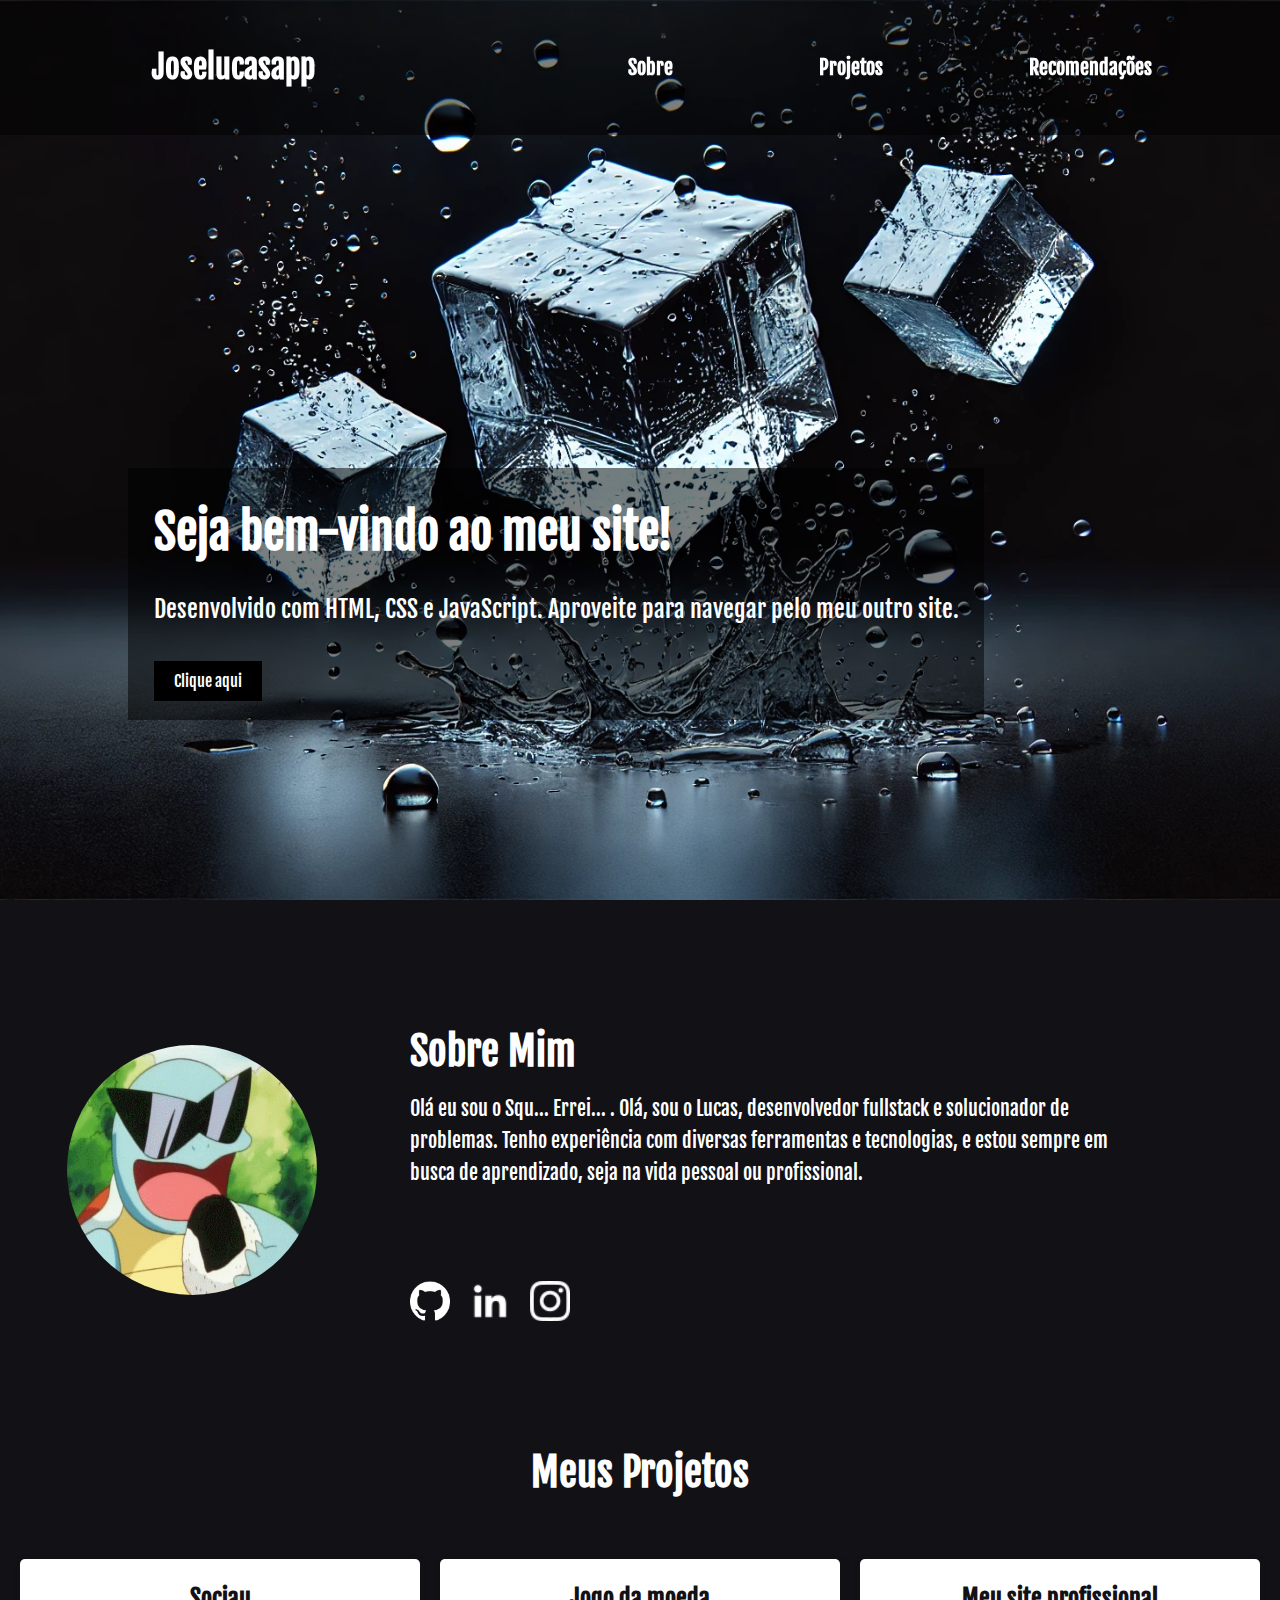
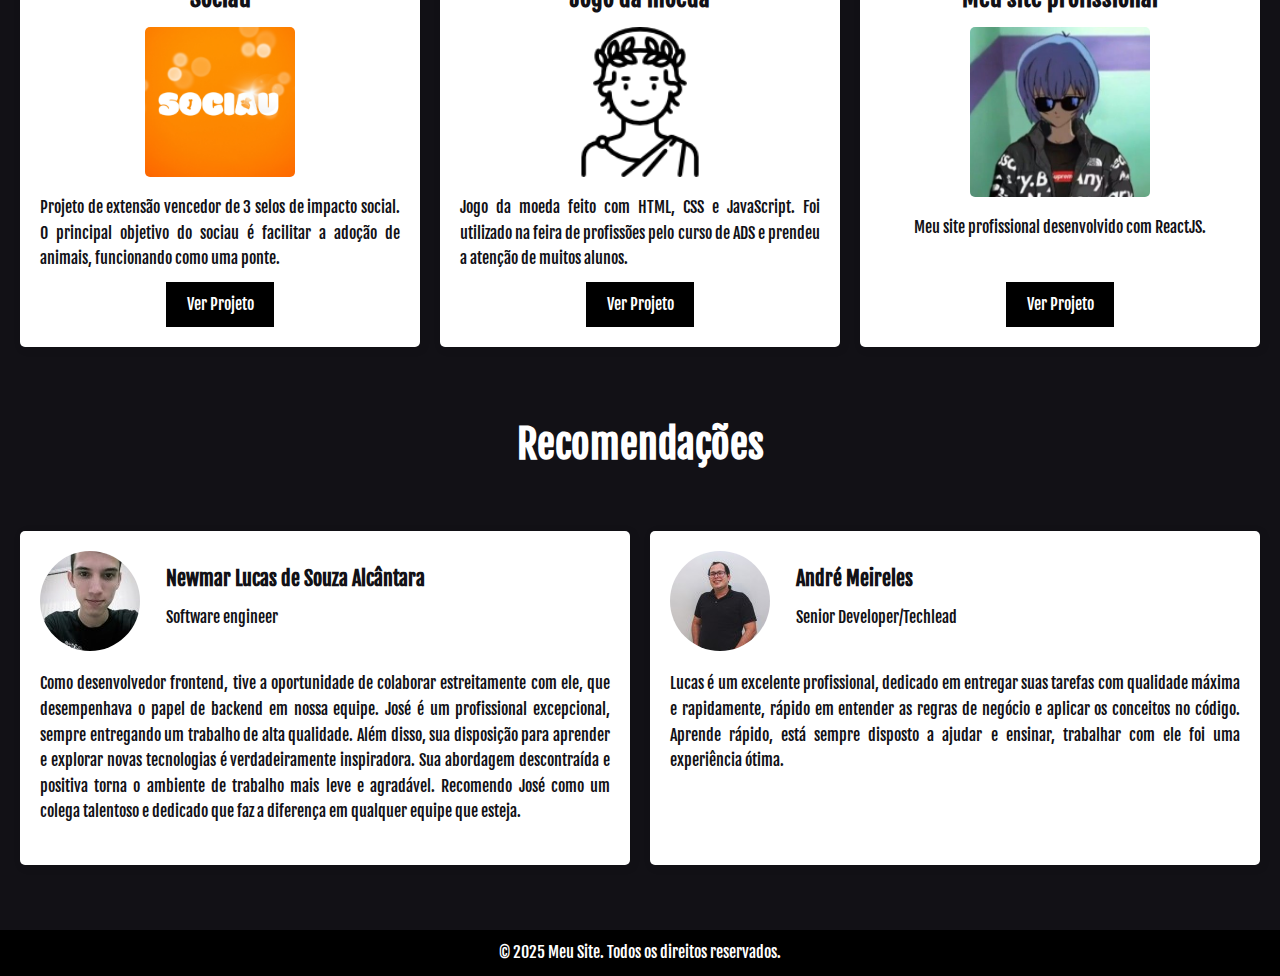
==== index.html @ d413ca13 "feat: my website" ====
<!DOCTYPE html>
<html lang="pt-BR">
<head>
    <meta charset="UTF-8">
    <meta name="viewport" content="width=device-width, initial-scale=1.0">
    <meta name="description" content="Projeto de site utilizando HTML e CSS avançado.">
    <title>Lukinhas</title>
    <link rel="icon" href="assets/rey.jpg" type="image/x-icon">
    <link rel="preconnect" href="https://fonts.googleapis.com">
    <link rel="preconnect" href="https://fonts.gstatic.com" crossorigin>
    <link href="https://fonts.googleapis.com/css2?family=Fjalla+One&display=swap" rel="stylesheet">
    <link rel="stylesheet" href="css/root.css">
    <link rel="stylesheet" href="css/styles.css">
    <link rel="stylesheet" href="css/mobile.css">

</head>
<body>
    <!-- Cabeçalho -->
    <header>
        <nav class="navbar">
            <h1 class="logo">
                <a href="https://joselucasapp.com">Joselucasapp</a>
            </h1>
            <div class="mobile-menu">
                <p>Menu</p>
            </div>
            <ul class="menu" id="menu">
                <li><a href="#about">Sobre</a></li>
                <li><a href="#projects">Projetos</a></li>
                <li><a href="#feedbacks">Recomendações</a></li>
            </ul>
        </nav>
    </header>

    <!-- Seção Principal -->
    <main>
        <section class="hero">
            <div class="content">
                <h1>Seja bem-vindo ao meu site!</h1>
                <p>Desenvolvido com HTML, CSS e JavaScript. Aproveite para navegar pelo meu outro site.</p>
                <a href="https://joselucasapp.com" target="_blank" class="btn">Clique aqui</a>
            </div>
        </section>

        <!-- Sobre -->
        <section id="about" class="about">
            <div class="image">
                <img src="assets/squirtle.gif" class="squirtle" alt="Gif do Squirtle">
            </div>
            <div class="about-content">
                <div class="about-text">
                    <h2>Sobre Mim</h2>
                    <p>Olá eu sou o Squ... Errei... . Olá, sou o Lucas, desenvolvedor fullstack e solucionador de problemas. Tenho experiência com diversas ferramentas e tecnologias, e estou sempre em busca de aprendizado, seja na vida pessoal ou profissional.</p>
                </div>
                <div class="social-media">
                    <a href="https://github.com/joselucasapp" target="_blank">
                        <img src="assets/icons/git.png" alt="Logo do GitHub">
                    </a>
                    <a href="https://www.linkedin.com/in/jlgf524150/" target="_blank">
                        <img src="assets/icons/linkedin.png" alt="Logo do LinkedIn">
                    </a>
                    <a href="https://www.instagram.com/jlucasgf/" target="_blank">
                        <img src="assets/icons/instagram.png" alt="Logo do Instagram">
                    </a>
                </div>
            </div>
        </section>

        <!-- Projetos -->
        <section id="projects" class="projects">
            <h2>Meus Projetos</h2>
            <div class="grid-container">
                
            </div>
        </section>

        <!-- Recomendações -->
        <section id="feedbacks" class="feedbacks">
            <h2>Recomendações</h2>
            <div class="flex-container">
                
               
            </div>
        </section>
    </main>

    <!-- Rodapé -->
    <footer>
        <p>&copy; 2025 Meu Site. Todos os direitos reservados.</p>
    </footer>

    <!-- Plugin VLibras para acessibilidade -->
    <div vw class="enabled">
        <div vw-access-button class="active"></div>
        <div vw-plugin-wrapper>
            <div class="vw-plugin-top-wrapper"></div>
        </div>
    </div>
    <script src="https://vlibras.gov.br/app/vlibras-plugin.js"></script>
    <script>new window.VLibras.Widget();</script>
    <script src="js/projects.js"></script>
    <script src="js/feedbacks.js"></script>
    <script src="js/menu-mobile.js"></script>
</body>
</html>
---- css/root.css ----
html {
    scroll-behavior: smooth;
}

.fjalla-one-regular {
    font-family: "Fjalla One", serif;
    font-weight: 400;
    font-style: normal;
}

::-webkit-scrollbar {
    display: none;
}

input,
textarea,
button {
    outline: none;
}


:root {
    --main-color: #121116;
    --primary: #000;
    --secundary: #005;
    --text-color: #fff;
    --main-font: Fjalla One, sans-serif;
    --black-opacity: rgba(0, 0, 0, 0.5);
}
---- css/styles.css ----
* {
    margin: 0;
    padding: 0;
    box-sizing: border-box;
    max-width: 100vw;
}

html,
body {
    overflow-x: hidden;
    width: 100vw;
}

body {
    font-family: var(--main-font);
    color: var(--text-color);
    background-color: var(--main-color);
    line-height: 1.6;
    text-align: center;
    overflow-x: hidden;
}

a {
    text-decoration: none;
}

header {
    height: 15vh;
    width: 100%;
    position: fixed;
    background: var(--black-opacity);
    top: 0;
    z-index: 999;
}

/* Cabeçalho */
.navbar {
    display: flex;
    justify-content: space-between;
    align-items: center;
    padding: 15px;
    color: white;
    height: 100%;
    width: 100%;
}

.navbar .logo {
    font-size: 32px;
    font-weight: bold;
    height: 100%;
    width: 35%;
    display: flex;
    align-items: center;
    justify-content: center;
}

.navbar .logo a {
    color: var(--text-color);
}

.menu {
    list-style: none;
    display: flex;
    height: 100%;
    width: 60%;
    display: flex;
    align-items: center;
    justify-content: space-evenly;
}

.menu a {
    transition: 0.3s;
    transform: scale(0.9);
    margin: 0 15px;
    padding: 2vh;
    color: white;
    text-decoration: none;
    font-weight: bold;
    font-size: 20px;
    cursor: pointer;
}

.menu a:hover {
    transition: 0.3s;
    transform: scale(1);
    background-color: var(--text-color);
    color: var(--primary);
}


/* Hero Section */
.hero {
    height: 100vh;
    background: url('../assets/page.webp') no-repeat center center/cover;
    color: white;
    display: flex;
    align-items: end;
    justify-content: start;
    padding-bottom: 10vh;
}

.hero .content {
    text-align: start;
    margin-left: 10vw;
    margin-bottom: 10vh;
    background-color: var(--black-opacity);
    padding: 2vw;
}

.hero h1 {
    font-size: 48px;
    margin-bottom: 20px;
}

.hero p {
    font-size: 24px;
    margin-bottom: 40px;
}

.hero .btn {
    background: var(--primary);
    color: var(--text-color);
    padding: 10px 20px;
    border: none;
    cursor: pointer;
    font-size: 16px;
}

.hero .btn:hover {
    color: var(--primary);
    background: var(--text-color);
}

.about {
    background-color: var(--main-color);
    display: flex;
    height: max-content;
    min-height: 60vh;
}

.about .about-content {
    text-align: start;
    padding: 2vw;
    width: 60%;
    display: flex;
    flex-direction: column;
    justify-content: space-evenly;
}

.about p {
    font-size: 20px;
}

.about .image {
    display: flex;
    width: 30%;
    height: 100%;
    min-height: 60vh;
    align-items: center;
    justify-content: center;
}

/* Sobre */
.about .squirtle {
    width: 250px;
    height: 250px;
    border-radius: 100%;
}

.about .social-media {
    width: 25%;
    height: max-content;
    display: flex;
    justify-content: start;
    align-items: start;
}

.about .social-media a {
    display: flex;
    align-items: center;
    justify-content: center;
    width: max-content;
    font-size: 24px;
    margin-right: 20px;
}

.about .social-media a:hover {
    background-color: var(--main-color);
}

.about .social-media a img {
    width: 40px;
    filter: invert(1);
}

.projects {
    background-color: var(--main-color);
    display: flex;
    height: max-content;
    flex-direction: column;
    padding-bottom: 5vh;
}

/* Projetos Grid */
.grid-container {
    display: grid;
    grid-template-columns: repeat(auto-fit, minmax(250px, 1fr));
    gap: 20px;
    padding: 20px;
    padding-top: 5vh;
}

.card {
    background: white;
    padding: 20px;
    border-radius: 5px;
    box-shadow: 2px 2px 10px rgba(0, 0, 0, 0.1);
    display: flex;
    flex-direction: column;
    justify-content: space-between;
    align-items: center;
}

.card h3 {
    font-size: 24px;
    margin-bottom: 10px;
    color: var(--main-color);
}

.card img {
    width: 150px;
    height: auto;
    border-radius: 5px;
    margin-bottom: 10px;
}

.card p {
    font-size: 16px;
    margin-bottom: 10px;
    color: var(--main-color);
    text-align: justify;
}

.card #img3 {
    width: 180px;
}

.card .btn {
    background: var(--primary);
    color: var(--text-color);
    padding: 10px 20px;
    border: none;
    cursor: pointer;
    font-size: 16px;
    width: 30%;
}


.feedbacks {
    background-color: var(--main-color);
    display: flex;
    height: max-content;
    flex-direction: column;
    align-items: center;
    justify-content: space-between;
    width: 100%;
    padding-bottom: 5vh;
}

.feedbacks h2,
.projects h2,
.about h2 {
    font-size: 40px;
    margin-bottom: 10px;
}



.feedbacks .flex-container {
    display: grid;
    grid-template-columns: repeat(auto-fit, minmax(40%, 2fr));
    gap: 20px;
    padding: 20px;
    padding-top: 5vh;
}

.feedbacks-cards {
    width: 100%;
    min-height: max-content;
    background: transparent;
    padding: 20px;
    border-radius: 5px;
    box-shadow: 2px 2px 10px rgba(0, 0, 0, 0.1);
    display: flex;
    flex-direction: column;
    align-items: center;
    background-color: white;
}

.feedbacks-cards .top {
    display: flex;
    justify-content: start;
    align-items: center;
    width: 100%;
    margin-bottom: 20px;
    height: max-content;
}

.feedbacks-cards .top .top-text {
    display: flex;
    flex-direction: column;
    align-items: flex-start;
    margin-left: 2vw;
}

.feedbacks-cards .top .top-text h2 {
    font-size: 20px;
    margin-bottom: 10px;
    color: var(--main-color);
}

.feedbacks-cards .top .top-text p {
    font-size: 16px;
    margin-bottom: 10px;
    color: var(--main-color);
}

.feedbacks-cards .top .top-image {
    display: flex;
    align-items: center;
    justify-content: center;
    width: 100px;
    height: 100px;
    border-radius: 100%;
    overflow: hidden;
}

.feedbacks-cards .top .top-image img {
    width: 100%;
}

.feedbacks-cards .content {
    font-size: 16px;
    margin-bottom: 10px;
    color: var(--main-color);
}

.feedbacks-cards .content p {
    font-size: 16px;
    margin-bottom: 10px;
    color: var(--main-color);
    text-align: justify;
}

/* Rodapé */
footer {
    padding: 10px;
    background: var(--primary);
    color: white;
}

.mobile-menu {
    position: absolute;
    display: none;
    margin-top: 12vh;
    background-color: var(--primary);
    width: 100%;
    padding-bottom: 1vh;
    font-weight: bold;
}

.mobile-menu p {
    font-size: 20px;
}
---- css/mobile.css ----
@media screen and (max-width: 768px) {
    body {
        width: 100vw;
        overflow-x: hidden;
    }

    header {
        width: 100%;
        height: 10vh;
    }

    .feedbacks h2,
    .projects h2,
    .about h2 {
        font-size: 40px;
        margin-bottom: 1vh;
        margin-top: 1vh;
        text-align: center;
    }

    .navbar {
        flex-direction: column;
        justify-content: center;
        background-color: var(--primary);
    }

    .navbar .logo {
        width: 100%;
    }

    .navbar .menu {
        position: absolute;
        width: 100%;
        flex-direction: column;
        display: none;
        font-size: 20px;
        margin-top: 25vh;
        height: 20vh;
        background-color: var(--primary);
        transform: scale(1);
    }

    .menu a:hover {
        transform: scale(1);
        background-color: var(--primary);
        color: var(--text-color);
    }

    .mobile-menu {
        display: block;
    }

    .hero {
        width: 100%;
        height: 100vh;
        background: url('../assets/page.webp') no-repeat center center/cover;
        color: white;
        display: flex;
        align-items: end;
        padding-bottom: 0;
        justify-content: start;
    }

    .hero .content {
        width: 100%;
        margin-left: 0;
        margin-bottom: 0;
        background-color: var(--black-opacity);
        padding-bottom: 5vh;
    }

    .hero h1 {
        font-size: 40px;
    }

    .hero p {
        font-size: 20px;
    }

    .hero .btn {
        font-size: 20px;
    }

    .about {
        flex-direction: column;
        align-items: center;
        padding-top: 5vh;
    }

    .about .about-content {
        width: 90%;
        padding: 0;
        text-align: justify;
    }

    .about .image {
        min-height: max-content;
    }

    .about .social-media {
        align-items: center;
    }

    .projects {
        padding-top: 1vh;
        padding-bottom: 1vh;
    }

    .card h3 {
        font-size: 30px;
    }

    .card p {
        font-size: 20px;
    }

    .card .btn {
        font-size: 20px;
        width: 50%;
    }

    .feedbacks {
        padding-top: 1vh;
        padding-bottom: 1vh;
    }

    .feedbacks-cards .top {
        flex-direction: column;
    }

    .feedbacks .flex-container {
        grid-template-columns: repeat(auto-fit, minmax(100%, 1fr));
    }

    .feedbacks-cards .top .top-text h2 {
        font-size: 30px;
        text-align: justify;
        margin-left: 0;
    }

    .feedbacks-cards .top .top-text p {
        font-size: 20px;
        text-align: justify;
    }

    .feedbacks-cards .content p {
        font-size: 20px;
        text-align: justify;
    }

    .grid-container {
        min-width: 0;
        flex-wrap: wrap;
    }

    .navbar,
    .hero,
    .menu {
        max-width: 100vw;
    }
}
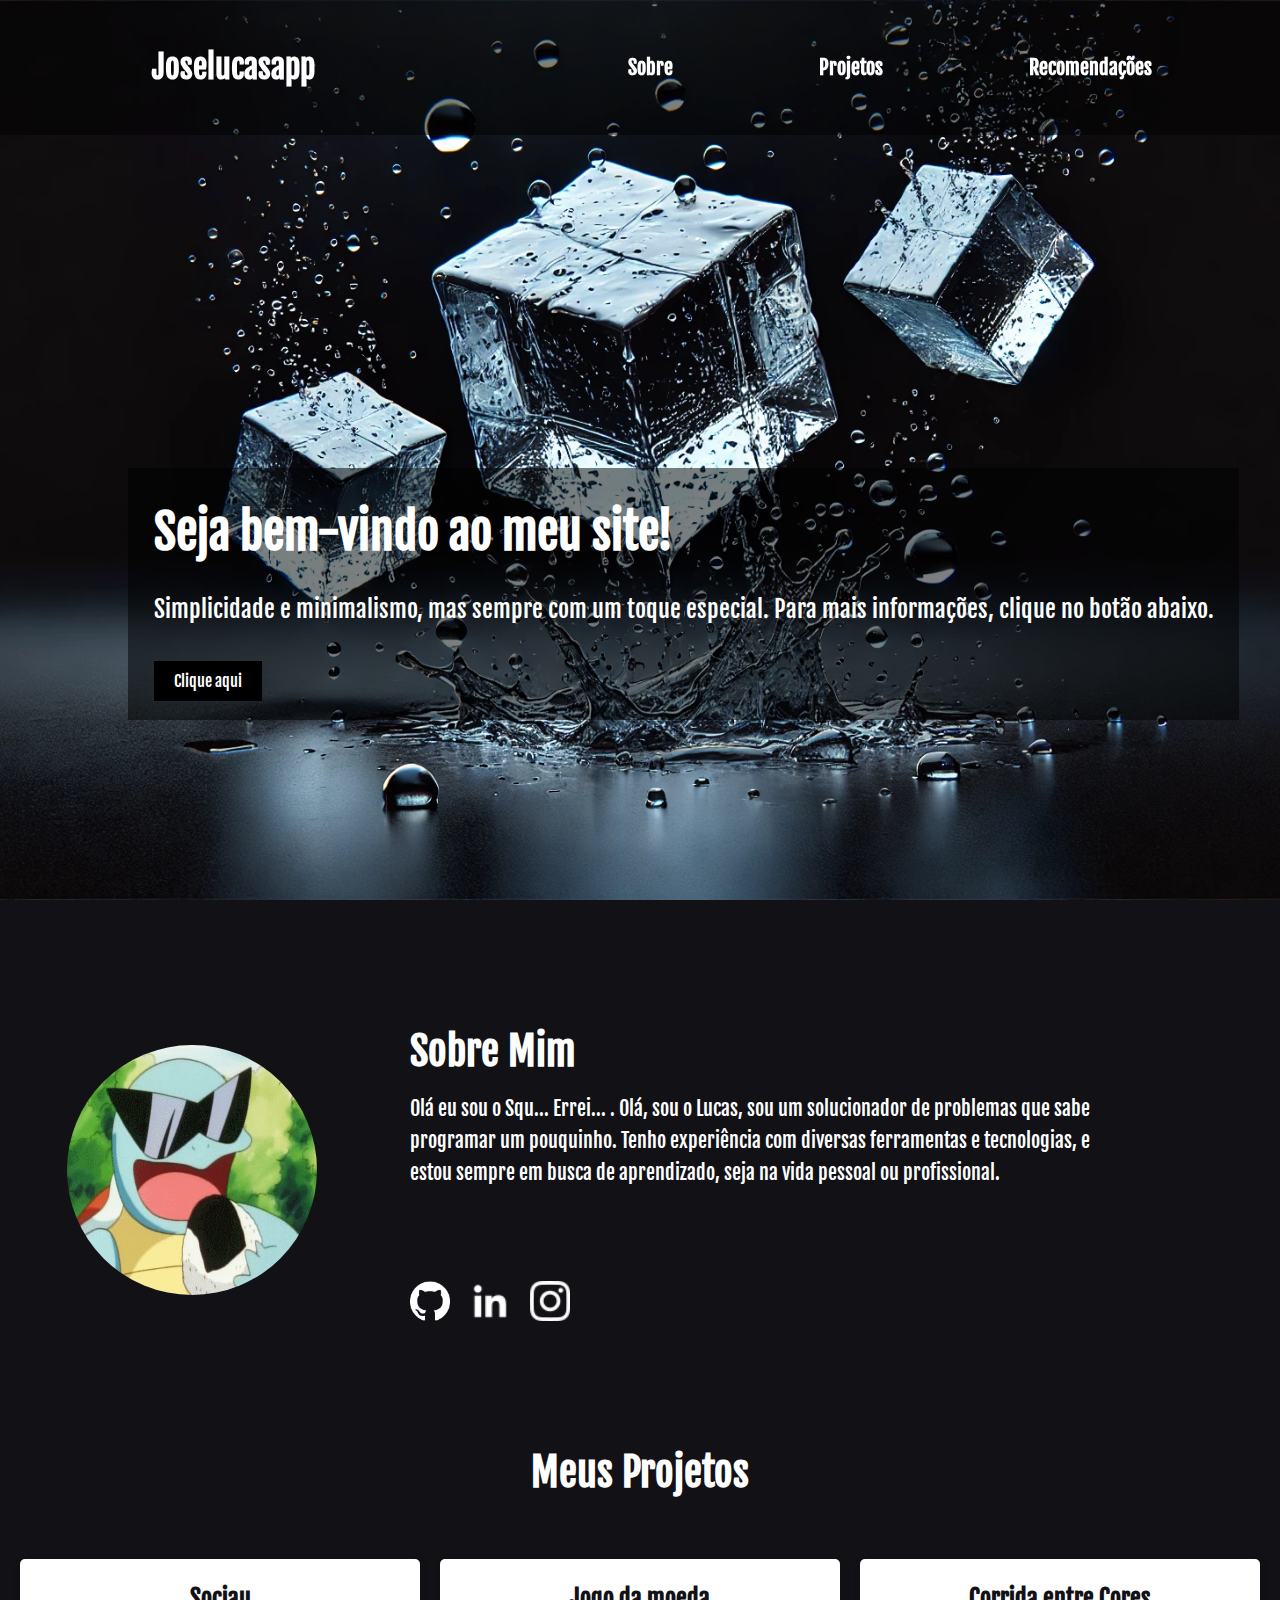
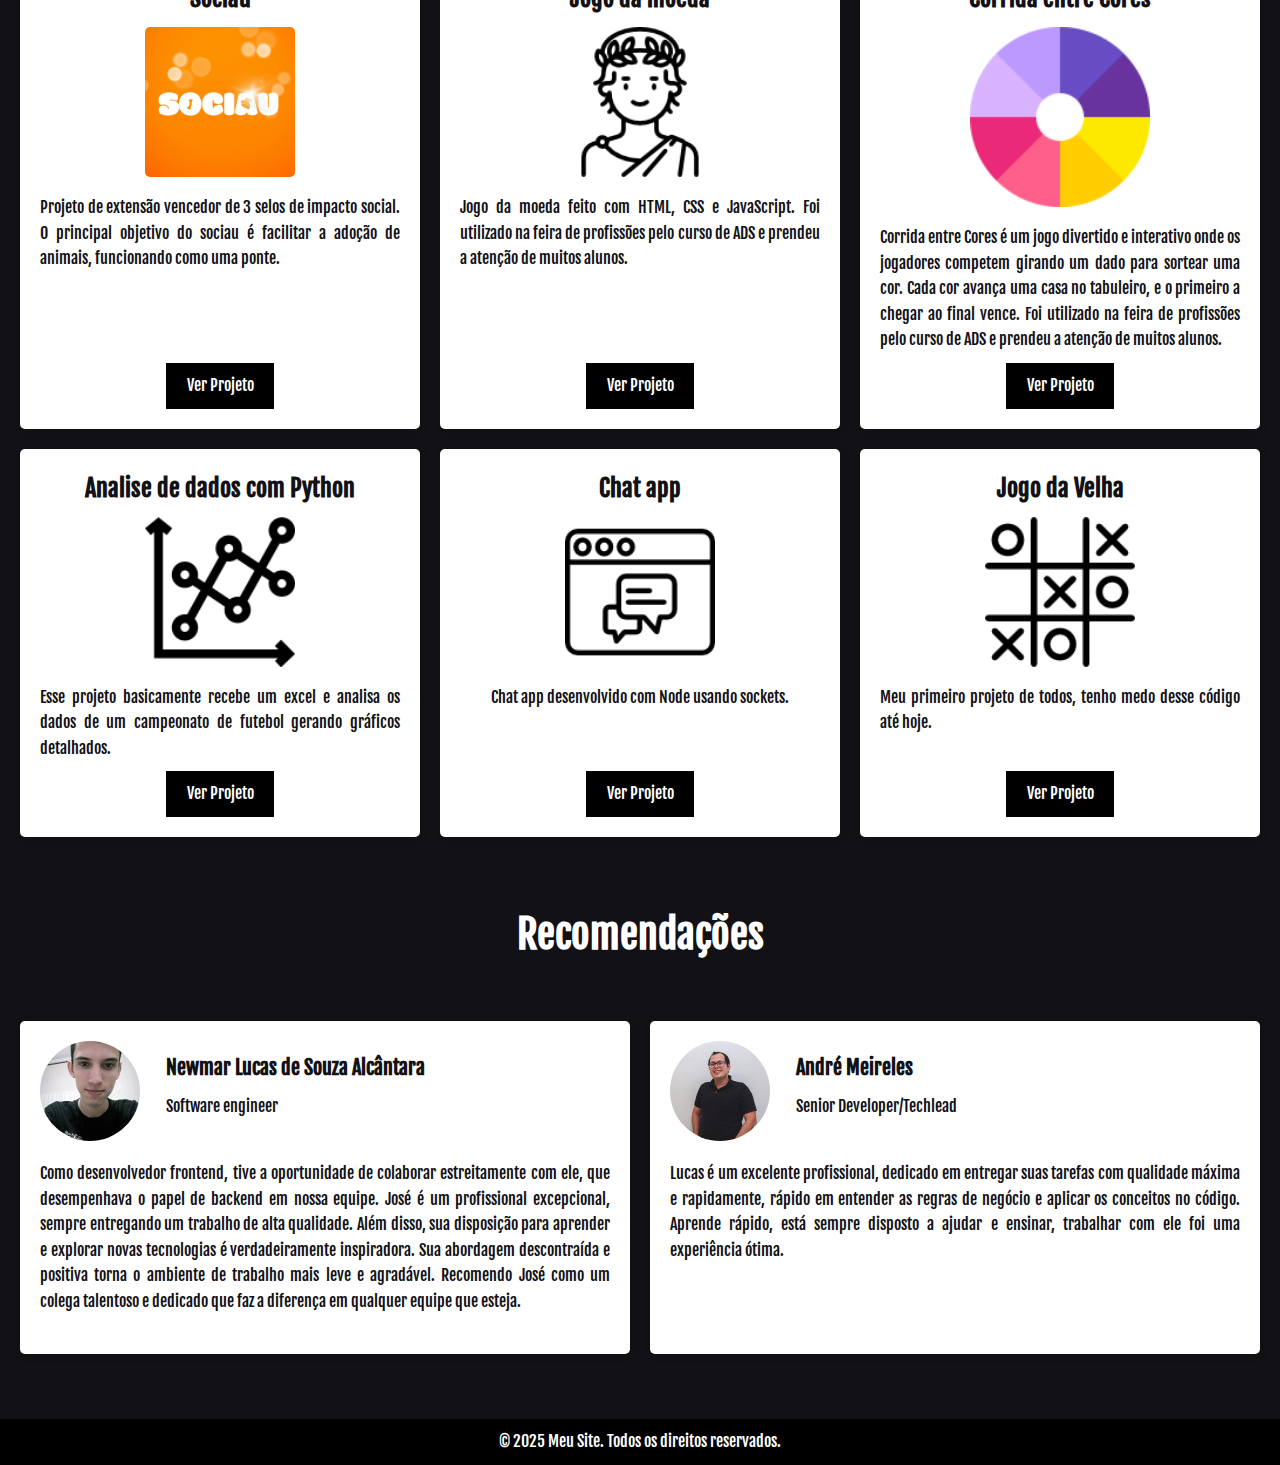
==== commit 31c71ff6: "feat: end" ====
--- a/index.html
+++ b/index.html
@@ -37,7 +37,7 @@
         <section class="hero">
             <div class="content">
                 <h1>Seja bem-vindo ao meu site!</h1>
-                <p>Desenvolvido com HTML, CSS e JavaScript. Aproveite para navegar pelo meu outro site.</p>
+                <p>Simplicidade e minimalismo, mas sempre com um toque especial. Para mais informações, clique no botão abaixo.</p>
                 <a href="https://joselucasapp.com" target="_blank" class="btn">Clique aqui</a>
             </div>
         </section>
@@ -50,7 +50,7 @@
             <div class="about-content">
                 <div class="about-text">
                     <h2>Sobre Mim</h2>
-                    <p>Olá eu sou o Squ... Errei... . Olá, sou o Lucas, desenvolvedor fullstack e solucionador de problemas. Tenho experiência com diversas ferramentas e tecnologias, e estou sempre em busca de aprendizado, seja na vida pessoal ou profissional.</p>
+                    <p>Olá eu sou o Squ... Errei... . Olá, sou o Lucas, sou um solucionador de problemas que sabe programar um pouquinho. Tenho experiência com diversas ferramentas e tecnologias, e estou sempre em busca de aprendizado, seja na vida pessoal ou profissional.</p>
                 </div>
                 <div class="social-media">
                     <a href="https://github.com/joselucasapp" target="_blank">
--- a/css/root.css
+++ b/css/root.css
@@ -22,7 +22,6 @@
 :root {
     --main-color: #121116;
     --primary: #000;
-    --secundary: #005;
     --text-color: #fff;
     --main-font: Fjalla One, sans-serif;
     --black-opacity: rgba(0, 0, 0, 0.5);
--- a/css/styles.css
+++ b/css/styles.css
@@ -204,7 +204,7 @@
 /* Projetos Grid */
 .grid-container {
     display: grid;
-    grid-template-columns: repeat(auto-fit, minmax(250px, 1fr));
+    grid-template-columns: repeat(auto-fit, minmax(30%, 3fr));
     gap: 20px;
     padding: 20px;
     padding-top: 5vh;
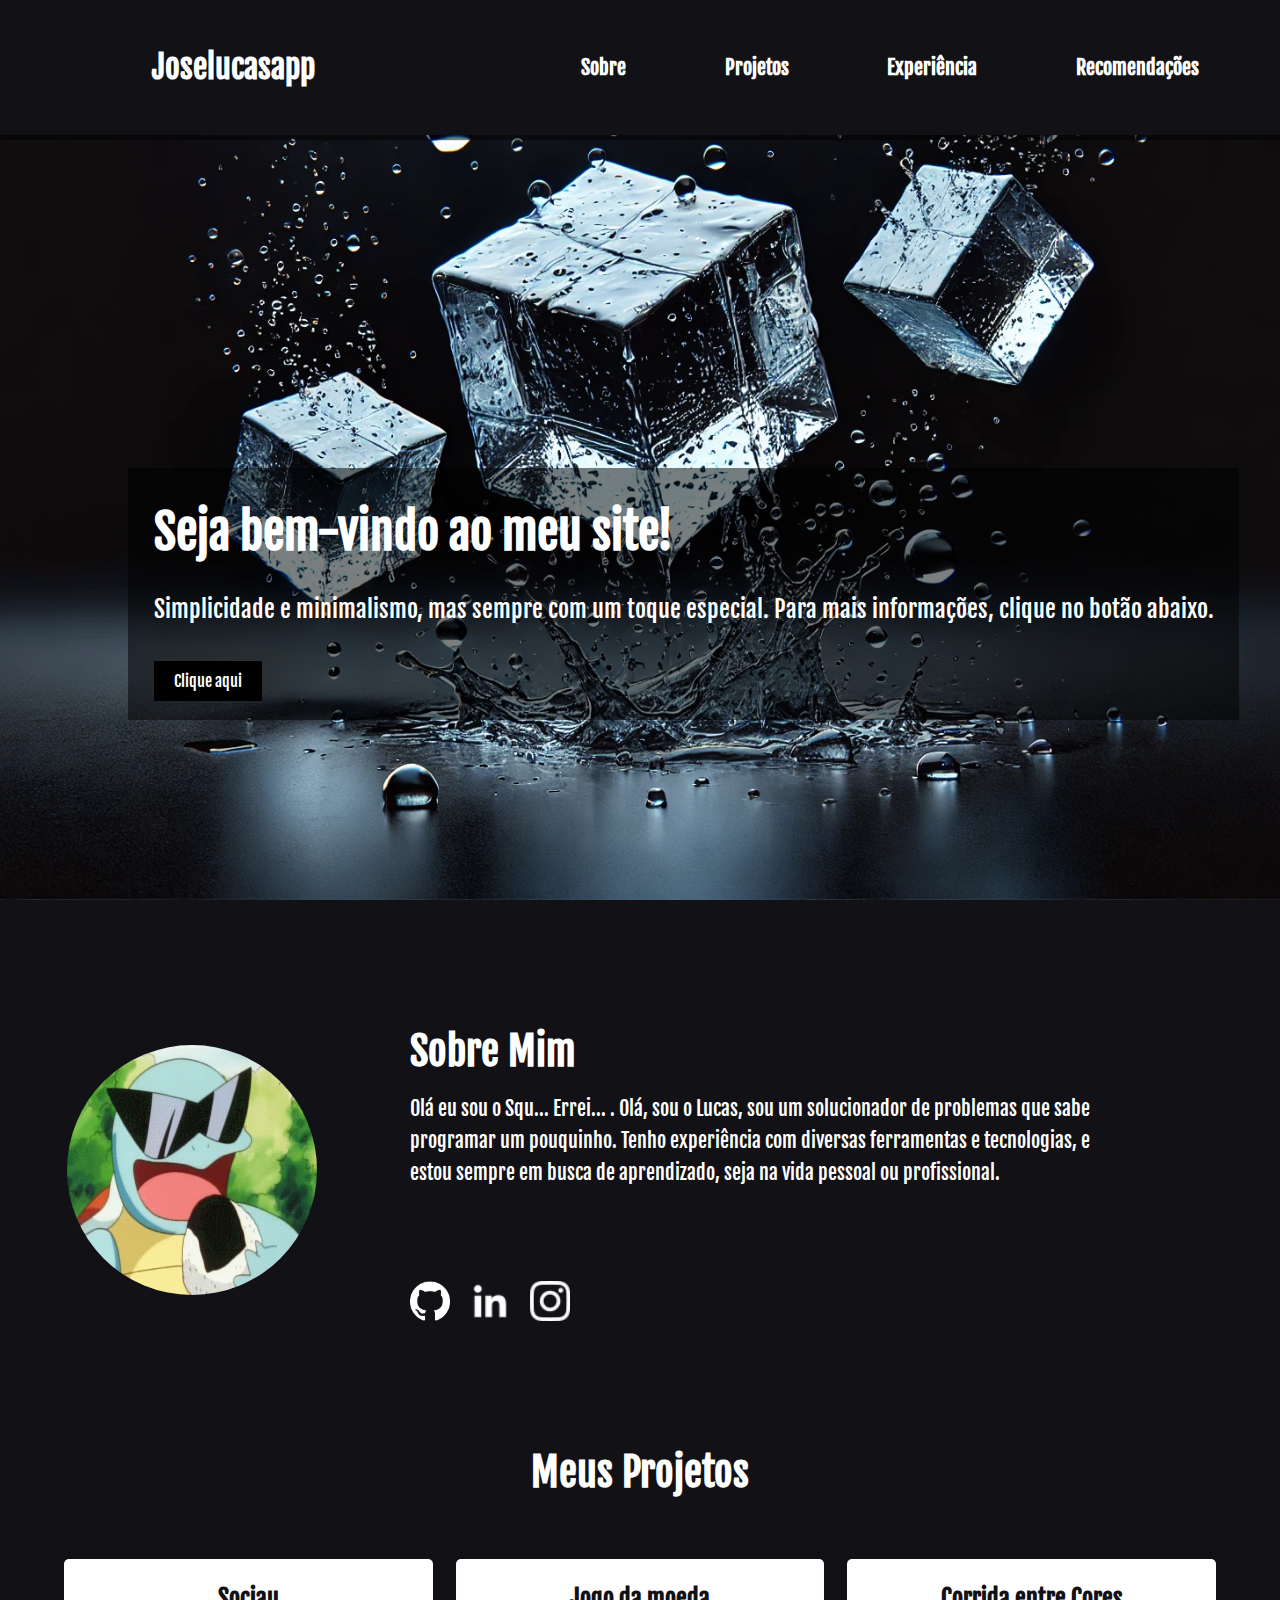
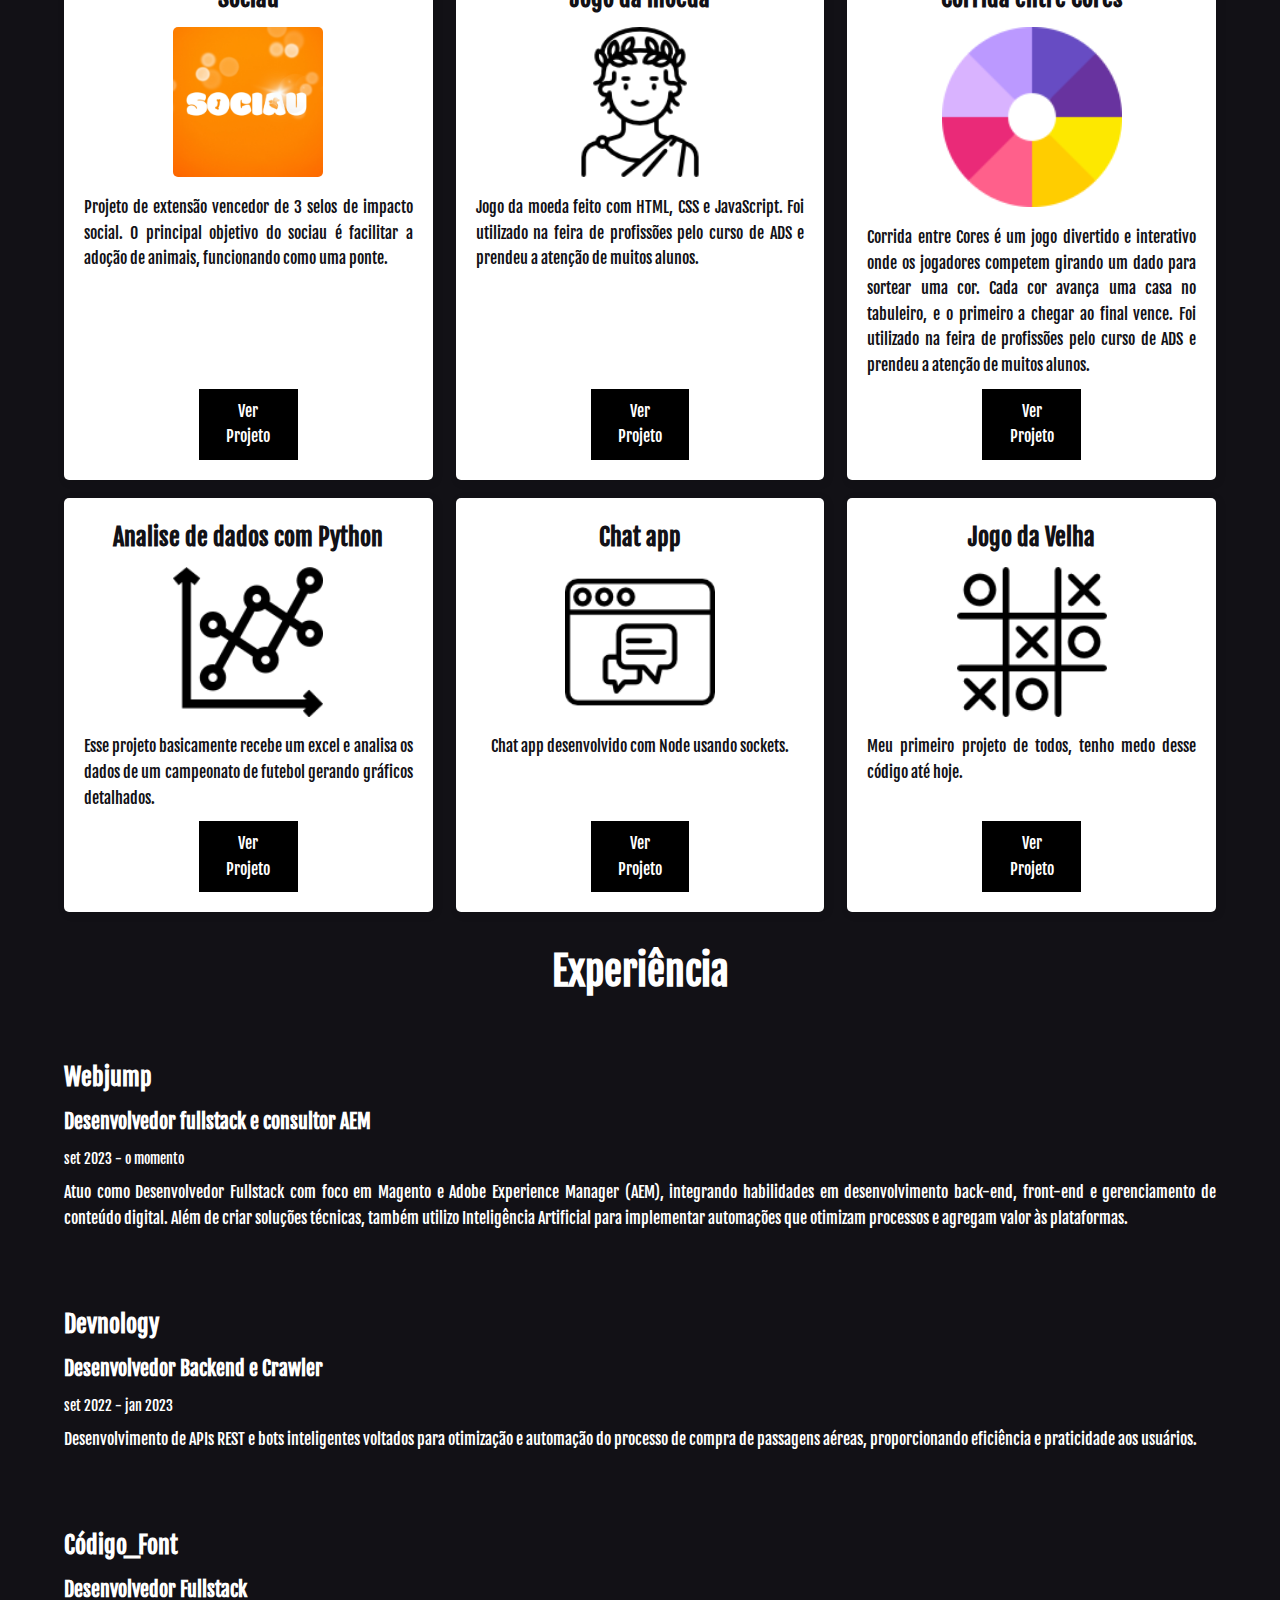
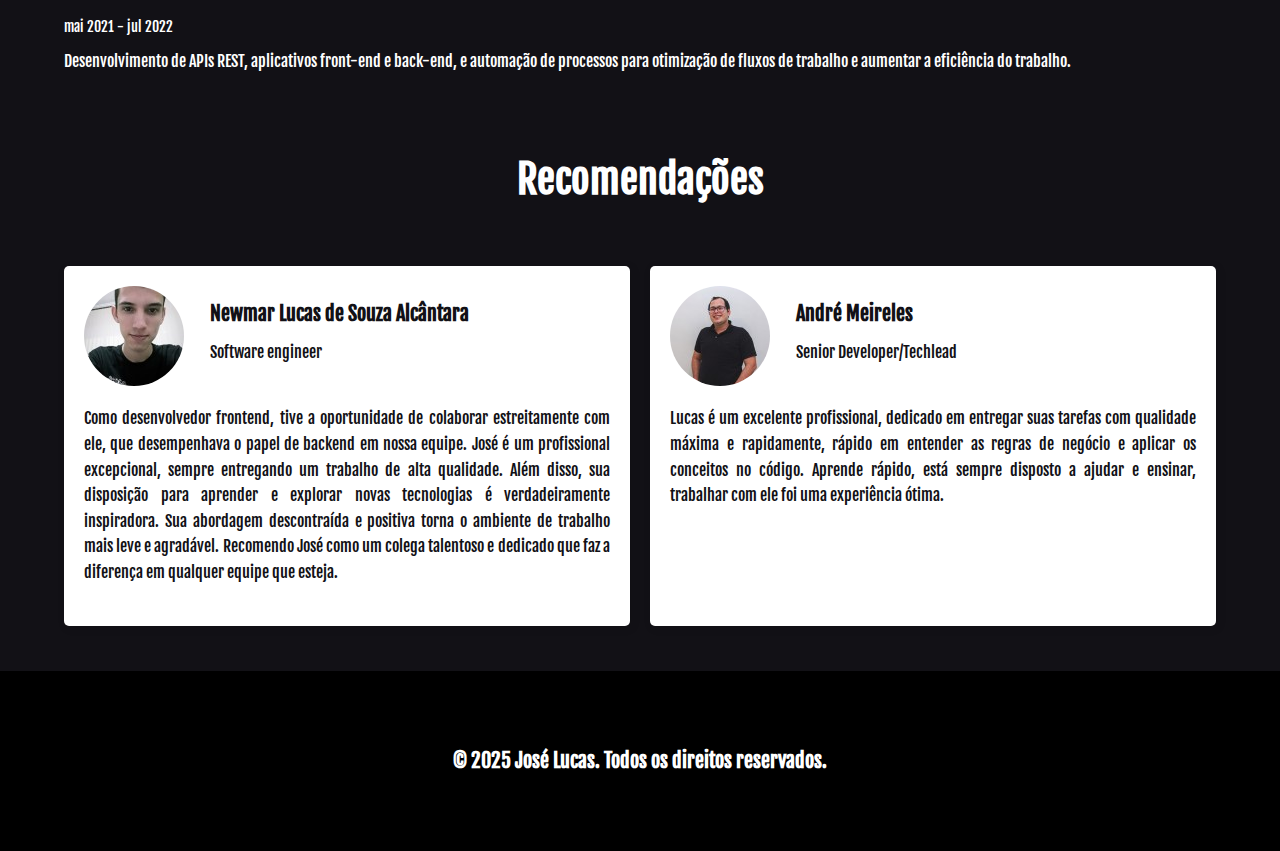
==== commit dc99ca50: "fix: header" ====
--- a/index.html
+++ b/index.html
@@ -27,6 +27,7 @@
             <ul class="menu" id="menu">
                 <li><a href="#about">Sobre</a></li>
                 <li><a href="#projects">Projetos</a></li>
+                <li><a href="#work">Experiência</a></li>
                 <li><a href="#feedbacks">Recomendações</a></li>
             </ul>
         </nav>
@@ -74,6 +75,14 @@
             </div>
         </section>
 
+        <!-- Experiência -->
+        <section id="work" class="work">
+            <h2>Experiência</h2>
+            <div class="work-container">
+                
+            </div>
+        </section>
+
         <!-- Recomendações -->
         <section id="feedbacks" class="feedbacks">
             <h2>Recomendações</h2>
@@ -86,7 +95,7 @@
 
     <!-- Rodapé -->
     <footer>
-        <p>&copy; 2025 Meu Site. Todos os direitos reservados.</p>
+        <p>&copy; 2025 José Lucas. Todos os direitos reservados.</p>
     </footer>
 
     <!-- Plugin VLibras para acessibilidade -->
@@ -101,5 +110,6 @@
     <script src="js/projects.js"></script>
     <script src="js/feedbacks.js"></script>
     <script src="js/menu-mobile.js"></script>
+    <script src="js/work.js"></script>
 </body>
 </html>--- a/css/styles.css
+++ b/css/styles.css
@@ -11,6 +11,13 @@
     width: 100vw;
 }
 
+main {
+    display: flex;
+    flex-direction: column;
+    width: 100vw;
+    align-items: center;
+}
+
 body {
     font-family: var(--main-font);
     color: var(--text-color);
@@ -28,7 +35,7 @@
     height: 15vh;
     width: 100%;
     position: fixed;
-    background: var(--black-opacity);
+    background: var(--main-color);
     top: 0;
     z-index: 999;
 }
@@ -42,6 +49,8 @@
     color: white;
     height: 100%;
     width: 100%;
+
+    box-shadow: 1px 3px 1px 2px rgba(0, 0, 0, 0.5);
 }
 
 .navbar .logo {
@@ -90,6 +99,7 @@
 
 /* Hero Section */
 .hero {
+    width: 100vw;
     height: 100vh;
     background: url('../assets/page.webp') no-repeat center center/cover;
     color: white;
@@ -199,14 +209,15 @@
     height: max-content;
     flex-direction: column;
     padding-bottom: 5vh;
+    width: 90%;
 }
 
 /* Projetos Grid */
 .grid-container {
     display: grid;
     grid-template-columns: repeat(auto-fit, minmax(30%, 3fr));
-    gap: 20px;
-    padding: 20px;
+    gap: 2%;
+    padding: 0;
     padding-top: 5vh;
 }
 
@@ -263,24 +274,83 @@
     flex-direction: column;
     align-items: center;
     justify-content: space-between;
-    width: 100%;
+    width: 90%;
     padding-bottom: 5vh;
 }
 
 .feedbacks h2,
 .projects h2,
-.about h2 {
+.about h2,
+.work h2 {
     font-size: 40px;
     margin-bottom: 10px;
 }
 
-
+.work {
+    display: flex;
+    height: max-content;
+    flex-direction: column;
+    align-items: center;
+    justify-content: space-between;
+    width: 90%;
+}
+
+.work .work-container {
+    display: flex;
+    flex-direction: column;
+    align-items: center;
+    justify-content: space-between;
+    width: 100%;
+    padding-top: 5vh;
+}
+
+.work .work-container .work-card {
+    display: flex;
+    flex-direction: column;
+    align-items: center;
+    justify-content: space-between;
+    width: 100%;
+    padding-bottom: 5vh;
+}
+
+.work .work-container .work-card .work-card-content {
+    display: flex;
+    flex-direction: column;
+    align-items: start;
+    justify-content: space-between;
+    width: 100%;
+    padding-bottom: 2vh;
+}
+
+.work .work-container .work-card .work-card-content h3 {
+    font-size: 24px;
+    margin-bottom: 10px;
+    color: var(--text-color);
+}
+
+.work .work-container .work-card .work-card-content h4 {
+    font-size: 20px;
+    margin-bottom: 10px;
+    color: var(--text-color);
+}
+
+.work .work-container .work-card .work-card-content span {
+    font-size: 14px;
+    margin-bottom: 10px;
+    color: var(--text-color);
+}
+
+.work .work-container .work-card .work-card-content p {
+    font-size: 16px;
+    margin-bottom: 10px;
+    color: var(--text-color);
+    text-align: justify;
+}
 
 .feedbacks .flex-container {
     display: grid;
     grid-template-columns: repeat(auto-fit, minmax(40%, 2fr));
     gap: 20px;
-    padding: 20px;
     padding-top: 5vh;
 }
 
@@ -354,9 +424,19 @@
 
 /* Rodapé */
 footer {
-    padding: 10px;
+    height: 20vh;
     background: var(--primary);
     color: white;
+}
+
+footer p {
+    display: flex;
+    justify-content: center;
+    align-items: center;
+    height: 100%;
+    font-size: 20px;
+    font-weight: bold;
+    padding: 5vh;
 }
 
 .mobile-menu {
--- a/css/mobile.css
+++ b/css/mobile.css
@@ -98,12 +98,20 @@
     }
 
     .about .social-media {
+        margin-top: 3vh;
+        margin-bottom: 3vh;
         align-items: center;
     }
 
     .projects {
+        min-height: max-content;
         padding-top: 1vh;
         padding-bottom: 1vh;
+    }
+
+    .card {
+        width: 100%;
+        min-height: max-content;
     }
 
     .card h3 {
@@ -120,7 +128,6 @@
     }
 
     .feedbacks {
-        padding-top: 1vh;
         padding-bottom: 1vh;
     }
 
@@ -148,9 +155,16 @@
         text-align: justify;
     }
 
+    .work {
+        padding-top: 5vh;
+        padding-bottom: 0;
+    }
+
     .grid-container {
         min-width: 0;
+        min-height: max-content;
         flex-wrap: wrap;
+        grid-template-columns: repeat(auto-fit, minmax(100%, 1fr));
     }
 
     .navbar,
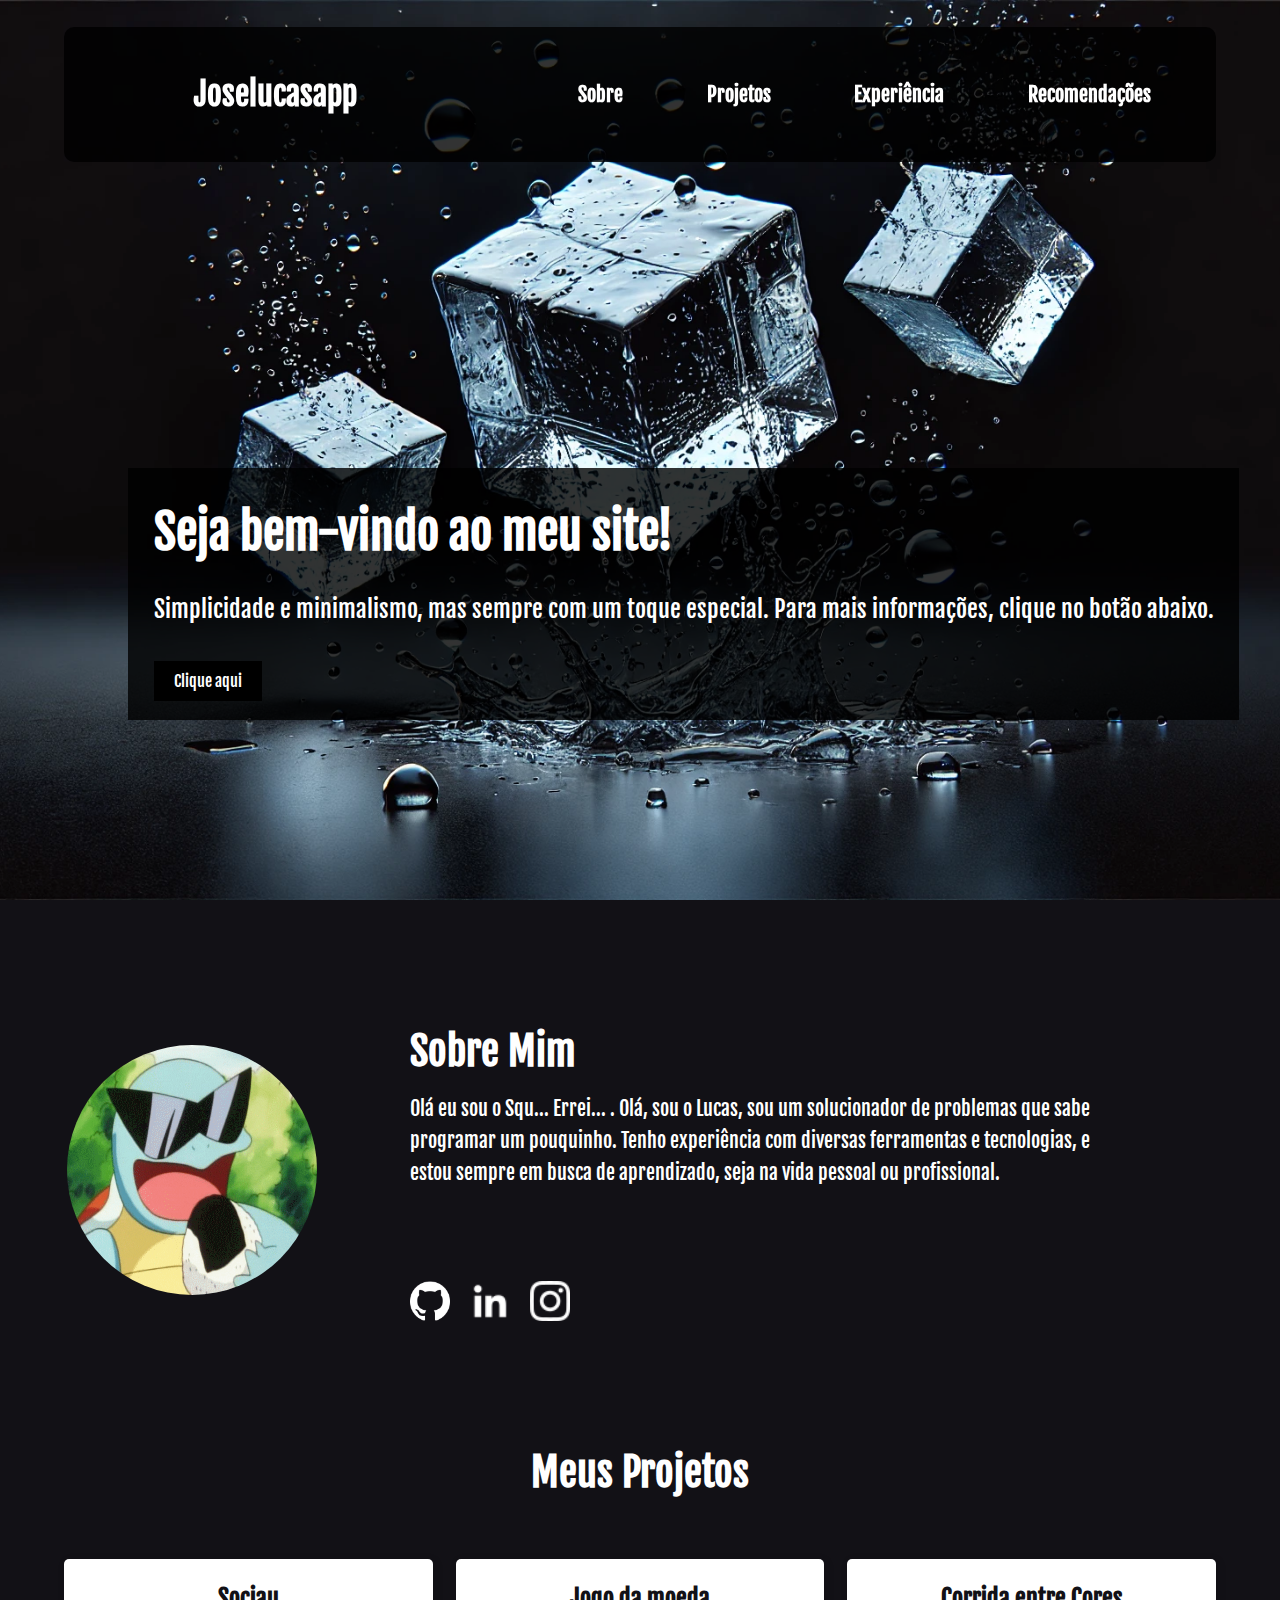
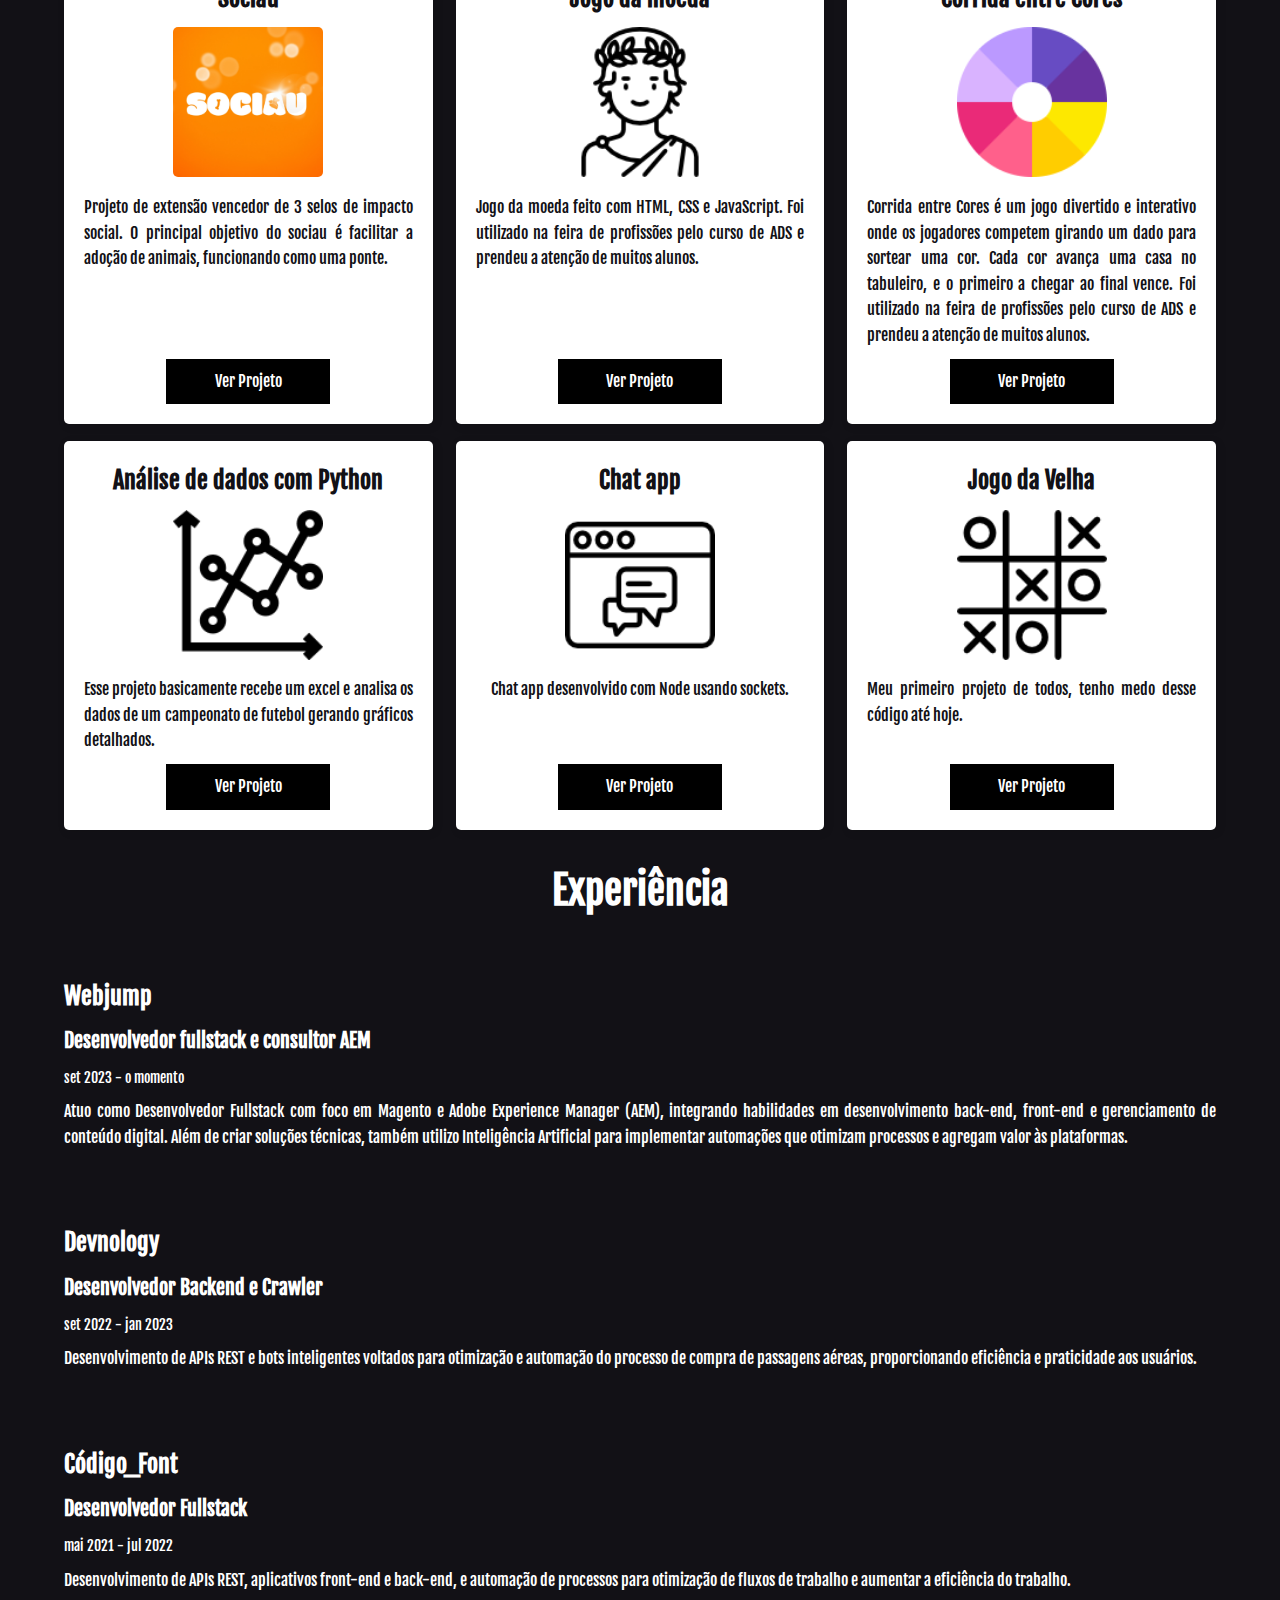
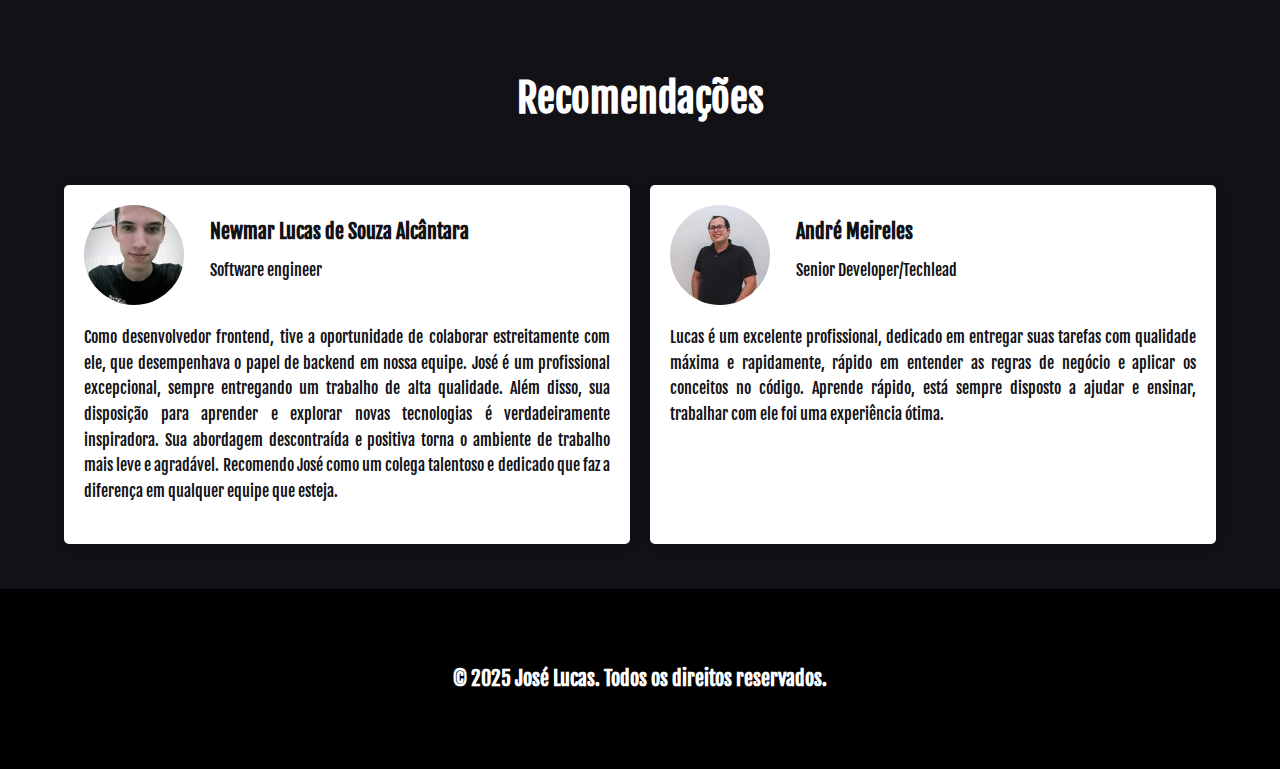
==== commit a39add60: "fix: code removed" ====
--- a/index.html
+++ b/index.html
@@ -71,7 +71,59 @@
         <section id="projects" class="projects">
             <h2>Meus Projetos</h2>
             <div class="grid-container">
-                
+                <div class="card">
+                    <div class="card-content">
+                        <h3>Sociau</h3>
+                        <img src="assets/sociau.jpeg" alt="Sociau">
+                        <p>Projeto de extensão vencedor de 3 selos de impacto social. O principal objetivo do sociau é facilitar a adoção de animais, funcionando como uma ponte.</p>
+                    </div>
+                    <a href="https://sociau.github.io/Sociau-website/" target="_blank" class="btn">Ver Projeto</a>
+                </div>
+        
+                <div class="card">
+                    <div class="card-content">
+                        <h3>Jogo da moeda</h3>
+                        <img src="assets/coingame.png" alt="Jogo da moeda">
+                        <p>Jogo da moeda feito com HTML, CSS e JavaScript. Foi utilizado na feira de profissões pelo curso de ADS e prendeu a atenção de muitos alunos.</p>
+                    </div>
+                    <a href="https://joselucasapp.github.io/coin-game/" target="_blank" class="btn">Ver Projeto</a>
+                </div>
+        
+                <div class="card">
+                    <div class="card-content">
+                        <h3>Corrida entre Cores</h3>
+                        <img src="assets/colors.png" alt="Corrida entre Cores">
+                        <p>Corrida entre Cores é um jogo divertido e interativo onde os jogadores competem girando um dado para sortear uma cor. Cada cor avança uma casa no tabuleiro, e o primeiro a chegar ao final vence. Foi utilizado na feira de profissões pelo curso de ADS e prendeu a atenção de muitos alunos.</p>
+                    </div>
+                    <a href="https://joselucasapp.github.io/jogo-dos-quadrados/" target="_blank" class="btn">Ver Projeto</a>
+                </div>
+        
+                <div class="card">
+                    <div class="card-content">
+                        <h3>Análise de dados com Python</h3>
+                        <img src="assets/chart.png" alt="Análise de dados com Python">
+                        <p>Esse projeto basicamente recebe um excel e analisa os dados de um campeonato de futebol gerando gráficos detalhados.</p>
+                    </div>
+                    <a href="https://github.com/JoseLucasapp/spreadsheet_analysis_python" target="_blank" class="btn">Ver Projeto</a>
+                </div>
+        
+                <div class="card">
+                    <div class="card-content">
+                        <h3>Chat app</h3>
+                        <img src="assets/web-chat.png" alt="Chat logo">
+                        <p>Chat app desenvolvido com Node usando sockets.</p>
+                    </div>
+                    <a href="https://github.com/JoseLucasapp/Chat-app" target="_blank" class="btn">Ver Projeto</a>
+                </div>
+        
+                <div class="card">
+                    <div class="card-content">
+                        <h3>Jogo da Velha</h3>
+                        <img src="assets/jogo-da-velha.png" alt="Jogo da Velha">
+                        <p>Meu primeiro projeto de todos, tenho medo desse código até hoje.</p>
+                    </div>
+                    <a href="https://github.com/JoseLucasapp/Tic-tac-toe-game" target="_blank" class="btn">Ver Projeto</a>
+                </div>
             </div>
         </section>
 
@@ -87,8 +139,35 @@
         <section id="feedbacks" class="feedbacks">
             <h2>Recomendações</h2>
             <div class="flex-container">
-                
-               
+                <div class="feedbacks-cards">
+                    <div class="top">
+                        <div class="top-image">
+                            <img src="assets/newmar.jfif" alt="Newmar Lucas de Souza Alcântara">
+                        </div>
+                        <div class="top-text">
+                            <h2>Newmar Lucas de Souza Alcântara</h2>
+                            <p>Software engineer</p>
+                        </div>
+                    </div>
+                    <div class="content">
+                        <p>Como desenvolvedor frontend, tive a oportunidade de colaborar estreitamente com ele, que desempenhava o papel de backend em nossa equipe. José é um profissional excepcional, sempre entregando um trabalho de alta qualidade. Além disso, sua disposição para aprender e explorar novas tecnologias é verdadeiramente inspiradora. Sua abordagem descontraída e positiva torna o ambiente de trabalho mais leve e agradável. Recomendo José como um colega talentoso e dedicado que faz a diferença em qualquer equipe que esteja.</p>
+                    </div>
+                </div>
+        
+                <div class="feedbacks-cards">
+                    <div class="top">
+                        <div class="top-image">
+                            <img src="assets/andre.jfif" alt="André Meireles">
+                        </div>
+                        <div class="top-text">
+                            <h2>André Meireles</h2>
+                            <p>Senior Developer/Techlead</p>
+                        </div>
+                    </div>
+                    <div class="content">
+                        <p>Lucas é um excelente profissional, dedicado em entregar suas tarefas com qualidade máxima e rapidamente, rápido em entender as regras de negócio e aplicar os conceitos no código. Aprende rápido, está sempre disposto a ajudar e ensinar, trabalhar com ele foi uma experiência ótima.</p>
+                    </div>
+                </div>
             </div>
         </section>
     </main>
@@ -107,8 +186,6 @@
     </div>
     <script src="https://vlibras.gov.br/app/vlibras-plugin.js"></script>
     <script>new window.VLibras.Widget();</script>
-    <script src="js/projects.js"></script>
-    <script src="js/feedbacks.js"></script>
     <script src="js/menu-mobile.js"></script>
     <script src="js/work.js"></script>
 </body>
--- a/css/root.css
+++ b/css/root.css
@@ -24,5 +24,5 @@
     --primary: #000;
     --text-color: #fff;
     --main-font: Fjalla One, sans-serif;
-    --black-opacity: rgba(0, 0, 0, 0.5);
+    --black-opacity: rgba(0, 0, 0, 0.8);
 }--- a/css/styles.css
+++ b/css/styles.css
@@ -25,6 +25,9 @@
     line-height: 1.6;
     text-align: center;
     overflow-x: hidden;
+    display: flex;
+    flex-direction: column;
+    align-items: center;
 }
 
 a {
@@ -33,11 +36,13 @@
 
 header {
     height: 15vh;
-    width: 100%;
+    width: 90%;
     position: fixed;
-    background: var(--main-color);
+    background: var(--black-opacity);
+    border-radius: 10px;
     top: 0;
     z-index: 999;
+    margin-top: 3vh;
 }
 
 /* Cabeçalho */
@@ -49,8 +54,6 @@
     color: white;
     height: 100%;
     width: 100%;
-
-    box-shadow: 1px 3px 1px 2px rgba(0, 0, 0, 0.5);
 }
 
 .navbar .logo {
@@ -263,7 +266,7 @@
     border: none;
     cursor: pointer;
     font-size: 16px;
-    width: 30%;
+    width: 50%;
 }
 
 
@@ -427,6 +430,7 @@
     height: 20vh;
     background: var(--primary);
     color: white;
+    width: 100%;
 }
 
 footer p {
--- a/css/mobile.css
+++ b/css/mobile.css
@@ -7,6 +7,8 @@
     header {
         width: 100%;
         height: 10vh;
+        margin-top: 0;
+        border-radius: 0;
     }
 
     .feedbacks h2,
